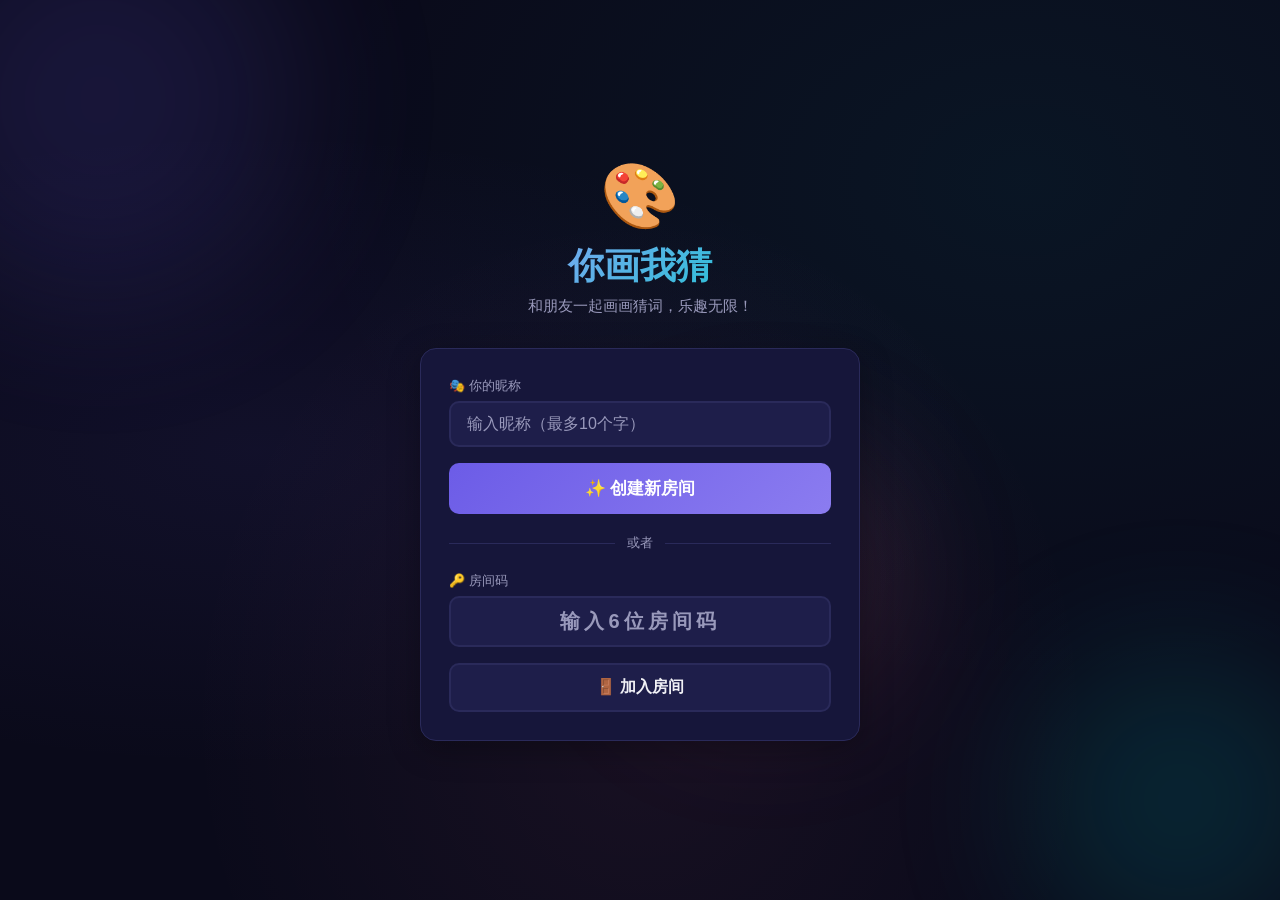
==== index.html @ 95b33394 "Add files via upload" ====
<!DOCTYPE html>
<html lang="zh-CN">
<head>
  <meta charset="UTF-8">
  <meta name="viewport" content="width=device-width, initial-scale=1.0, user-scalable=no">
  <title>你画我猜 - Draw & Guess</title>
  <link rel="icon" href="data:image/svg+xml,<svg xmlns=%22http://www.w3.org/2000/svg%22 viewBox=%220 0 100 100%22><text y=%22.9em%22 font-size=%2290%22>🎨</text></svg>">
  <link rel="stylesheet" href="css/style.css">
</head>
<body>

  <!-- ==================== 屏幕 1：首页 ==================== -->
  <div id="screen-home" class="screen active">
    <div class="home-bg">
      <div class="shape"></div>
      <div class="shape"></div>
      <div class="shape"></div>
    </div>

    <div class="home-container">
      <div class="logo">🎨</div>
      <h1 class="home-title">你画我猜</h1>
      <p class="home-subtitle">和朋友一起画画猜词，乐趣无限！</p>

      <div class="card">
        <div class="input-group">
          <label>🎭 你的昵称</label>
          <input type="text" id="input-name" placeholder="输入昵称（最多10个字）" maxlength="10" autocomplete="off">
        </div>

        <button class="btn btn-primary" id="btn-create">
          ✨ 创建新房间
        </button>

        <div class="divider"><span>或者</span></div>

        <div class="input-group">
          <label>🔑 房间码</label>
          <input type="text" id="input-code" placeholder="输入6位房间码" maxlength="6" autocomplete="off" style="text-transform: uppercase; letter-spacing: 4px; text-align: center; font-size: 20px; font-weight: 700;">
        </div>

        <button class="btn btn-secondary" id="btn-join">
          🚪 加入房间
        </button>
      </div>
    </div>
  </div>

  <!-- ==================== 屏幕 2：等待大厅 ==================== -->
  <div id="screen-lobby" class="screen">
    <div class="home-container">
      <div class="logo">⏳</div>
      <h1 class="home-title">等待玩家加入</h1>

      <div class="card" style="margin-top: 20px;">
        <p style="color: var(--text-muted); font-size: 13px; margin-bottom: 4px;">房间码</p>
        <p style="font-size: 36px; font-weight: 800; letter-spacing: 6px; color: var(--secondary); margin-bottom: 20px;" id="lobby-code">------</p>

        <h3 style="font-size: 13px; color: var(--text-muted); text-align: left; margin-bottom: 8px;">👥 玩家列表</h3>
        <ul class="lobby-players" id="lobby-players">
          <li class="lobby-player" style="color: var(--text-muted);">等待玩家加入...</li>
        </ul>

        <button class="btn btn-primary" id="btn-start" style="margin-top: 16px;" disabled>
          🎮 开始游戏（至少2人）
        </button>
      </div>
    </div>
  </div>

  <!-- ==================== 屏幕 3：游戏中 ==================== -->
  <div id="screen-game" class="screen">
    <!-- 顶部信息栏 -->
    <div class="game-header">
      <div class="room-code">房间 <strong id="game-code">------</strong></div>
      <div class="round-info" id="game-round">第 1/3 轮</div>
      <div class="word-display hidden" id="game-word">????</div>
      <div class="timer" id="game-timer">60</div>
    </div>

    <!-- 画布 -->
    <div class="canvas-area" id="canvas-area">
      <canvas id="draw-canvas"></canvas>
      <div class="canvas-placeholder" id="canvas-placeholder">等待绘画者开始作画...</div>
    </div>

    <!-- 工具栏（仅绘画者可见） -->
    <div class="toolbar" id="toolbar" style="display: none;">
      <div class="toolbar-group" id="colors-group">
        <!-- JS 动态生成 -->
      </div>
      <div class="toolbar-divider"></div>
      <div class="toolbar-group" id="sizes-group">
        <!-- JS 动态生成 -->
      </div>
      <div class="toolbar-divider"></div>
      <button class="btn btn-sm btn-icon" id="btn-eraser" title="橡皮擦">🧹</button>
      <button class="btn btn-sm btn-icon" id="btn-clear" title="清空画布">🗑️</button>
    </div>

    <!-- 侧边栏 -->
    <div class="sidebar">
      <div class="player-panel" id="game-player-panel">
        <h3>👥 玩家</h3>
        <div id="game-players"></div>
      </div>

      <div class="chat-panel">
        <div class="chat-messages" id="chat-messages">
          <div class="chat-msg system">💡 在底部输入你的猜测</div>
        </div>
        <div class="chat-input-area" id="chat-input-area">
          <input type="text" id="chat-input" placeholder="输入你的猜测..." maxlength="50" autocomplete="off">
          <button id="btn-send">➤</button>
        </div>
      </div>
    </div>
  </div>

  <!-- ==================== 弹窗：游戏结束 ==================== -->
  <div class="modal-overlay" id="modal-gameover">
    <div class="modal">
      <h2>🏆 游戏结束！</h2>
      <ul class="rank-list" id="rank-list"></ul>
      <p id="winner-text"></p>
      <button class="btn btn-primary" id="btn-back-home">🏠 返回首页</button>
    </div>
  </div>

  <!-- ==================== 弹窗：选词（绘画者） ==================== -->
  <div class="modal-overlay" id="modal-wordpick">
    <div class="modal">
      <h2>🎯 选择一个词来画</h2>
      <p>请从下面选择一个你想画的词语：</p>
      <div id="word-choices" style="display: flex; gap: 10px; flex-wrap: wrap; justify-content: center; margin-bottom: 20px;"></div>
    </div>
  </div>

  <!-- Supabase JS SDK -->
  <!-- Supabase JS SDK（本地加载，无需 CDN） -->
  <script src="js/supabase-sdk.js"></script>

  <!-- 游戏脚本（按依赖顺序加载） -->
  <script src="js/config.js"></script>
  <script src="js/game.js"></script>
  <script src="js/canvas.js"></script>
  <script src="js/chat.js"></script>
  <script src="js/room.js"></script>
  <script src="js/home.js"></script>

</body>
</html>
---- css/style.css ----
/* ============================================
   你画我猜 - 全局样式
   ============================================ */

:root {
  --primary: #6C5CE7;
  --primary-light: #a29bfe;
  --secondary: #00CEC9;
  --accent: #FD79A8;
  --success: #00B894;
  --warning: #FDCB6E;
  --danger: #E17055;
  --bg: #0a0a1a;
  --bg-card: #16163a;
  --bg-input: #1e1e4a;
  --text: #f0f0f5;
  --text-muted: #9999bb;
  --border: #2a2a5a;
  --radius: 16px;
  --radius-sm: 10px;
  --shadow: 0 8px 32px rgba(0, 0, 0, 0.3);
}

* {
  margin: 0;
  padding: 0;
  box-sizing: border-box;
}

body {
  font-family: 'Segoe UI', 'PingFang SC', 'Microsoft YaHei', -apple-system, sans-serif;
  background: var(--bg);
  color: var(--text);
  min-height: 100vh;
  overflow-x: hidden;
  background-image:
    radial-gradient(ellipse at 20% 50%, rgba(108, 92, 231, 0.08) 0%, transparent 50%),
    radial-gradient(ellipse at 80% 20%, rgba(0, 206, 201, 0.06) 0%, transparent 50%),
    radial-gradient(ellipse at 50% 80%, rgba(253, 121, 168, 0.06) 0%, transparent 50%);
}

/* ============ 页面容器 ============ */
.screen {
  display: none;
  min-height: 100vh;
  padding: 20px;
}

.screen.active {
  display: flex;
  flex-direction: column;
  align-items: center;
  justify-content: center;
}

#screen-game.active {
  display: grid;
  grid-template-columns: 1fr 300px;
  grid-template-rows: auto 1fr auto;
  grid-template-areas:
    "header header"
    "canvas sidebar"
    "toolbar sidebar";
  gap: 12px;
  padding: 12px;
  height: 100vh;
}

/* ============ 首页 - 动画背景 ============ */
.home-bg {
  position: fixed;
  top: 0;
  left: 0;
  width: 100%;
  height: 100%;
  z-index: -1;
  overflow: hidden;
}

.home-bg .shape {
  position: absolute;
  border-radius: 50%;
  filter: blur(80px);
  opacity: 0.15;
  animation: float 20s ease-in-out infinite;
}

.home-bg .shape:nth-child(1) {
  width: 400px;
  height: 400px;
  background: var(--primary);
  top: -100px;
  left: -100px;
  animation-delay: 0s;
}

.home-bg .shape:nth-child(2) {
  width: 300px;
  height: 300px;
  background: var(--secondary);
  bottom: -50px;
  right: -50px;
  animation-delay: -7s;
}

.home-bg .shape:nth-child(3) {
  width: 250px;
  height: 250px;
  background: var(--accent);
  top: 50%;
  left: 50%;
  animation-delay: -14s;
}

@keyframes float {
  0%, 100% { transform: translate(0, 0) scale(1); }
  25% { transform: translate(60px, -40px) scale(1.1); }
  50% { transform: translate(-30px, 50px) scale(0.9); }
  75% { transform: translate(-50px, -30px) scale(1.05); }
}

/* ============ 首页容器 ============ */
.home-container {
  text-align: center;
  max-width: 440px;
  width: 100%;
  z-index: 1;
}

.logo {
  font-size: 64px;
  margin-bottom: 8px;
  animation: bounce 2s ease-in-out infinite;
}

@keyframes bounce {
  0%, 100% { transform: translateY(0); }
  50% { transform: translateY(-15px); }
}

.home-title {
  font-size: 36px;
  font-weight: 800;
  margin-bottom: 6px;
  background: linear-gradient(135deg, var(--primary-light), var(--secondary));
  -webkit-background-clip: text;
  -webkit-text-fill-color: transparent;
  background-clip: text;
}

.home-subtitle {
  color: var(--text-muted);
  font-size: 15px;
  margin-bottom: 32px;
}

/* ============ 卡片 ============ */
.card {
  background: var(--bg-card);
  border: 1px solid var(--border);
  border-radius: var(--radius);
  padding: 28px;
  box-shadow: var(--shadow);
}

/* ============ 输入框 ============ */
.input-group {
  margin-bottom: 16px;
  text-align: left;
}

.input-group label {
  display: block;
  font-size: 13px;
  color: var(--text-muted);
  margin-bottom: 6px;
  font-weight: 500;
}

.input-group input {
  width: 100%;
  padding: 12px 16px;
  background: var(--bg-input);
  border: 2px solid var(--border);
  border-radius: var(--radius-sm);
  color: var(--text);
  font-size: 16px;
  outline: none;
  transition: border-color 0.3s;
}

.input-group input:focus {
  border-color: var(--primary);
}

.input-group input::placeholder {
  color: var(--text-muted);
}

/* ============ 按钮 ============ */
.btn {
  display: inline-flex;
  align-items: center;
  justify-content: center;
  gap: 8px;
  padding: 12px 24px;
  border: none;
  border-radius: var(--radius-sm);
  font-size: 16px;
  font-weight: 600;
  cursor: pointer;
  transition: all 0.3s;
  font-family: inherit;
  color: white;
}

.btn:hover { transform: translateY(-2px); box-shadow: 0 8px 20px rgba(0,0,0,0.3); }
.btn:active { transform: translateY(0); }

.btn-primary {
  background: linear-gradient(135deg, var(--primary), #8b7cf0);
  width: 100%;
  font-size: 17px;
  padding: 14px;
}

.btn-secondary {
  background: var(--bg-input);
  border: 2px solid var(--border);
  color: var(--text);
  width: 100%;
}

.btn-secondary:hover {
  border-color: var(--primary-light);
  background: #262650;
}

.btn-success {
  background: linear-gradient(135deg, var(--success), #00d9a8);
}

.btn-danger {
  background: linear-gradient(135deg, var(--danger), #f08a6e);
}

.btn-sm {
  padding: 8px 16px;
  font-size: 13px;
  border-radius: 8px;
}

.btn-icon {
  width: 40px;
  height: 40px;
  padding: 0;
  border-radius: 10px;
  font-size: 18px;
}

/* ============ 分隔线 ============ */
.divider {
  display: flex;
  align-items: center;
  margin: 20px 0;
  color: var(--text-muted);
  font-size: 13px;
}

.divider::before,
.divider::after {
  content: '';
  flex: 1;
  height: 1px;
  background: var(--border);
}

.divider span {
  padding: 0 12px;
}

/* ============ 游戏屏幕 ============ */
.game-header {
  grid-area: header;
  display: flex;
  align-items: center;
  justify-content: space-between;
  background: var(--bg-card);
  border: 1px solid var(--border);
  border-radius: var(--radius);
  padding: 10px 20px;
}

.game-header .room-code {
  font-size: 14px;
  color: var(--text-muted);
}

.game-header .room-code strong {
  color: var(--secondary);
  font-size: 18px;
  letter-spacing: 2px;
}

.game-header .round-info {
  font-size: 14px;
  font-weight: 600;
}

.game-header .timer {
  font-size: 28px;
  font-weight: 800;
  font-variant-numeric: tabular-nums;
  min-width: 50px;
  text-align: center;
}

.game-header .timer.warning {
  color: var(--warning);
  animation: pulse 0.5s ease-in-out infinite;
}

.game-header .timer.danger {
  color: var(--danger);
  animation: pulse 0.3s ease-in-out infinite;
}

@keyframes pulse {
  0%, 100% { opacity: 1; }
  50% { opacity: 0.5; }
}

.game-header .word-display {
  font-size: 18px;
  font-weight: 700;
  color: var(--secondary);
  letter-spacing: 2px;
}

.game-header .word-display.hidden {
  color: var(--text-muted);
}

/* ============ 画布区域 ============ */
.canvas-area {
  grid-area: canvas;
  background: var(--bg-card);
  border: 1px solid var(--border);
  border-radius: var(--radius);
  position: relative;
  overflow: hidden;
  display: flex;
  align-items: center;
  justify-content: center;
}

.canvas-area canvas {
  display: block;
  cursor: crosshair;
  border-radius: 8px;
  background: white;
}

.canvas-area.no-draw canvas {
  cursor: default;
  pointer-events: none;
}

.canvas-placeholder {
  position: absolute;
  color: var(--text-muted);
  font-size: 18px;
  pointer-events: none;
  text-align: center;
}

/* ============ 工具栏 ============ */
.toolbar {
  grid-area: toolbar;
  display: flex;
  align-items: center;
  gap: 8px;
  padding: 8px 14px;
  background: var(--bg-card);
  border: 1px solid var(--border);
  border-radius: var(--radius);
  flex-wrap: wrap;
}

.toolbar-group {
  display: flex;
  align-items: center;
  gap: 4px;
}

.toolbar-divider {
  width: 1px;
  height: 24px;
  background: var(--border);
  margin: 0 4px;
}

.color-btn {
  width: 28px;
  height: 28px;
  border-radius: 50%;
  border: 2px solid transparent;
  cursor: pointer;
  transition: all 0.2s;
}

.color-btn:hover,
.color-btn.active {
  border-color: white;
  transform: scale(1.15);
}

.size-btn {
  width: 32px;
  height: 32px;
  border-radius: 50%;
  border: 2px solid transparent;
  background: var(--bg-input);
  cursor: pointer;
  display: flex;
  align-items: center;
  justify-content: center;
  transition: all 0.2s;
}

.size-btn:hover,
.size-btn.active {
  border-color: var(--primary-light);
}

.size-dot {
  background: var(--text);
  border-radius: 50%;
}

/* ============ 侧边栏 ============ */
.sidebar {
  grid-area: sidebar;
  display: flex;
  flex-direction: column;
  gap: 12px;
  min-height: 0;
}

.player-panel {
  background: var(--bg-card);
  border: 1px solid var(--border);
  border-radius: var(--radius);
  padding: 14px;
  max-height: 200px;
  overflow-y: auto;
}

.player-panel h3 {
  font-size: 14px;
  color: var(--text-muted);
  margin-bottom: 10px;
  text-transform: uppercase;
  letter-spacing: 1px;
}

.player-item {
  display: flex;
  align-items: center;
  justify-content: space-between;
  padding: 6px 0;
  border-bottom: 1px solid var(--border);
  font-size: 14px;
}

.player-item:last-child { border-bottom: none; }

.player-item .avatar {
  width: 30px;
  height: 30px;
  border-radius: 50%;
  display: flex;
  align-items: center;
  justify-content: center;
  font-size: 14px;
  margin-right: 10px;
  flex-shrink: 0;
}

.player-item .info {
  flex: 1;
  display: flex;
  align-items: center;
  gap: 8px;
}

.player-item .name {
  font-weight: 500;
}

.player-item .score {
  color: var(--warning);
  font-weight: 700;
  font-size: 13px;
}

.player-item .drawer-badge {
  background: var(--primary);
  color: white;
  font-size: 10px;
  padding: 2px 8px;
  border-radius: 20px;
  font-weight: 600;
}

/* ============ 聊天区 ============ */
.chat-panel {
  flex: 1;
  background: var(--bg-card);
  border: 1px solid var(--border);
  border-radius: var(--radius);
  display: flex;
  flex-direction: column;
  min-height: 0;
}

.chat-messages {
  flex: 1;
  overflow-y: auto;
  padding: 12px;
  display: flex;
  flex-direction: column;
  gap: 6px;
}

.chat-msg {
  font-size: 13px;
  line-height: 1.4;
  padding: 6px 10px;
  border-radius: 8px;
  max-width: 95%;
}

.chat-msg.system {
  color: var(--text-muted);
  font-style: italic;
  text-align: center;
  font-size: 12px;
}

.chat-msg.chat {
  background: var(--bg-input);
}

.chat-msg.chat .sender {
  color: var(--primary-light);
  font-weight: 600;
  margin-right: 6px;
}

.chat-msg.correct_guess {
  background: rgba(0, 184, 148, 0.15);
  color: var(--success);
  font-weight: 600;
}

.chat-input-area {
  display: flex;
  gap: 6px;
  padding: 10px;
  border-top: 1px solid var(--border);
}

.chat-input-area input {
  flex: 1;
  padding: 10px 14px;
  background: var(--bg-input);
  border: 1px solid var(--border);
  border-radius: 20px;
  color: var(--text);
  font-size: 14px;
  outline: none;
  font-family: inherit;
}

.chat-input-area input:focus {
  border-color: var(--primary);
}

.chat-input-area button {
  width: 38px;
  height: 38px;
  border-radius: 50%;
  border: none;
  background: var(--primary);
  color: white;
  cursor: pointer;
  font-size: 16px;
  flex-shrink: 0;
  transition: all 0.2s;
}

.chat-input-area button:hover {
  background: var(--primary-light);
  transform: scale(1.05);
}

/* ============ 弹窗 ============ */
.modal-overlay {
  display: none;
  position: fixed;
  top: 0;
  left: 0;
  width: 100%;
  height: 100%;
  background: rgba(0,0,0,0.7);
  z-index: 100;
  align-items: center;
  justify-content: center;
}

.modal-overlay.active {
  display: flex;
}

.modal {
  background: var(--bg-card);
  border: 1px solid var(--border);
  border-radius: var(--radius);
  padding: 32px;
  max-width: 420px;
  width: 90%;
  text-align: center;
  box-shadow: var(--shadow);
  animation: modalIn 0.3s ease-out;
}

@keyframes modalIn {
  from { opacity: 0; transform: scale(0.9) translateY(20px); }
  to { opacity: 1; transform: scale(1) translateY(0); }
}

.modal h2 {
  font-size: 24px;
  margin-bottom: 12px;
}

.modal p {
  color: var(--text-muted);
  margin-bottom: 24px;
  line-height: 1.6;
}

/* ============ 排行榜 ============ */
.rank-list {
  list-style: none;
  text-align: left;
  margin-bottom: 20px;
}

.rank-item {
  display: flex;
  align-items: center;
  padding: 10px 12px;
  border-radius: 8px;
  margin-bottom: 6px;
  background: var(--bg-input);
}

.rank-item .rank-num {
  font-size: 20px;
  font-weight: 800;
  width: 36px;
  text-align: center;
}

.rank-item:nth-child(1) .rank-num { color: #FFD700; }
.rank-item:nth-child(2) .rank-num { color: #C0C0C0; }
.rank-item:nth-child(3) .rank-num { color: #CD7F32; }

.rank-item .rank-name {
  flex: 1;
  font-weight: 600;
}

.rank-item .rank-score {
  color: var(--warning);
  font-weight: 700;
  font-size: 15px;
}

/* ============ 响应式 ============ */
@media (max-width: 768px) {
  #screen-game.active {
    grid-template-columns: 1fr;
    grid-template-rows: auto 1fr auto auto;
    grid-template-areas:
      "header"
      "canvas"
      "toolbar"
      "sidebar";
  }

  .sidebar {
    max-height: 300px;
  }

  .game-header {
    padding: 8px 12px;
    font-size: 12px;
  }

  .game-header .timer {
    font-size: 22px;
  }

  .home-title {
    font-size: 28px;
  }
}

/* ============ Toast ============ */
.toast {
  position: fixed;
  top: 20px;
  left: 50%;
  transform: translateX(-50%);
  padding: 10px 24px;
  border-radius: 20px;
  background: var(--bg-card);
  border: 1px solid var(--border);
  color: var(--text);
  font-size: 14px;
  z-index: 200;
  animation: toastIn 0.3s ease-out;
  box-shadow: var(--shadow);
  pointer-events: none;
}

.toast.fadeout {
  animation: toastOut 0.3s ease-in forwards;
}

@keyframes toastIn {
  from { opacity: 0; transform: translateX(-50%) translateY(-10px); }
  to { opacity: 1; transform: translateX(-50%) translateY(0); }
}

@keyframes toastOut {
  from { opacity: 1; transform: translateX(-50%) translateY(0); }
  to { opacity: 0; transform: translateX(-50%) translateY(-10px); }
}

/* ============ 等待大厅 ============ */
.lobby-players {
  list-style: none;
  margin: 20px 0;
}

.lobby-player {
  display: flex;
  align-items: center;
  gap: 10px;
  padding: 10px 0;
  border-bottom: 1px solid var(--border);
  animation: fadeIn 0.3s ease-out;
}

@keyframes fadeIn {
  from { opacity: 0; transform: translateX(-10px); }
  to { opacity: 1; transform: translateX(0); }
}

/* ============ 滚动条 ============ */
::-webkit-scrollbar {
  width: 5px;
}

::-webkit-scrollbar-track {
  background: transparent;
}

::-webkit-scrollbar-thumb {
  background: var(--border);
  border-radius: 10px;
}
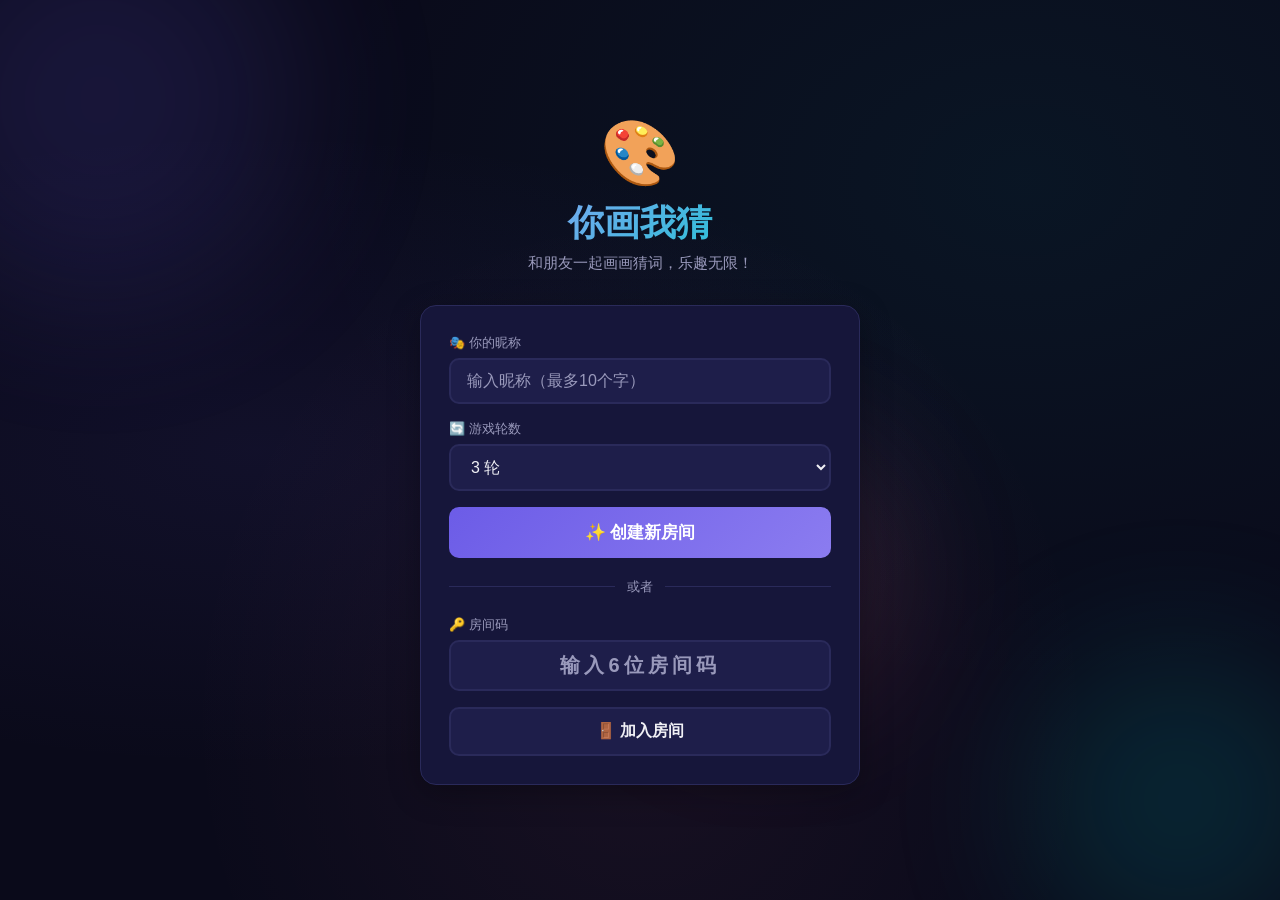
==== commit 48696ca2: "Add round count selector" ====
--- a/index.html
+++ b/index.html
@@ -26,6 +26,18 @@
         <div class="input-group">
           <label>🎭 你的昵称</label>
           <input type="text" id="input-name" placeholder="输入昵称（最多10个字）" maxlength="10" autocomplete="off">
+        </div>
+
+        <div class="input-group">
+          <label>🔄 游戏轮数</label>
+          <select id="input-rounds" style="width: 100%; padding: 12px 16px; background: var(--bg-input); border: 2px solid var(--border); border-radius: var(--radius-sm); color: var(--text); font-size: 16px; outline: none; font-family: inherit; cursor: pointer;">
+            <option value="1">1 轮</option>
+            <option value="2">2 轮</option>
+            <option value="3" selected>3 轮</option>
+            <option value="4">4 轮</option>
+            <option value="5">5 轮</option>
+            <option value="6">6 轮</option>
+          </select>
         </div>
 
         <button class="btn btn-primary" id="btn-create">
@@ -64,6 +76,7 @@
         <button class="btn btn-primary" id="btn-start" style="margin-top: 16px;" disabled>
           🎮 开始游戏（至少2人）
         </button>
+        <button class="btn btn-danger" id="btn-exit-lobby" style="margin-top: 8px; width: 100%;">🚪 退出房间</button>
       </div>
     </div>
   </div>
@@ -76,6 +89,7 @@
       <div class="round-info" id="game-round">第 1/3 轮</div>
       <div class="word-display hidden" id="game-word">????</div>
       <div class="timer" id="game-timer">60</div>
+      <button class="btn btn-sm btn-icon" id="btn-exit-game" title="退出房间" style="background: var(--danger); min-width: 36px;">🚪</button>
     </div>
 
     <!-- 画布 -->
@@ -123,16 +137,20 @@
       <h2>🏆 游戏结束！</h2>
       <ul class="rank-list" id="rank-list"></ul>
       <p id="winner-text"></p>
-      <button class="btn btn-primary" id="btn-back-home">🏠 返回首页</button>
+      <button class="btn btn-primary" id="btn-stay-room" style="margin-bottom: 8px;">🔄 再来一局</button>
+      <button class="btn btn-secondary" id="btn-back-home">🏠 返回首页</button>
     </div>
   </div>
 
-  <!-- ==================== 弹窗：选词（绘画者） ==================== -->
-  <div class="modal-overlay" id="modal-wordpick">
+  <!-- ==================== 弹窗：输入题目（绘画者） ==================== -->
+  <div class="modal-overlay" id="modal-word-input">
     <div class="modal">
-      <h2>🎯 选择一个词来画</h2>
-      <p>请从下面选择一个你想画的词语：</p>
-      <div id="word-choices" style="display: flex; gap: 10px; flex-wrap: wrap; justify-content: center; margin-bottom: 20px;"></div>
+      <h2>🎯 输入你要画的题目</h2>
+      <p>其他玩家会看到字数提示，但看不到题目</p>
+      <div class="input-group" style="margin-bottom: 16px;">
+        <input type="text" id="input-word" placeholder="输入题目（最多10个字）" maxlength="10" autocomplete="off" style="text-align: center; font-size: 20px;">
+      </div>
+      <button class="btn btn-primary" id="btn-submit-word">✅ 确认并开始画画</button>
     </div>
   </div>
 
--- a/css/style.css
+++ b/css/style.css
@@ -359,6 +359,7 @@
   cursor: crosshair;
   border-radius: 8px;
   background: white;
+  touch-action: none;  /* 阻止浏览器手势，确保触摸事件正常 */
 }
 
 .canvas-area.no-draw canvas {
@@ -699,23 +700,80 @@
       "canvas"
       "toolbar"
       "sidebar";
-  }
-
-  .sidebar {
-    max-height: 300px;
+    height: 100dvh;
+    gap: 6px;
+    padding: 6px;
   }
 
   .game-header {
-    padding: 8px 12px;
+    padding: 6px 10px;
+    flex-wrap: wrap;
+    gap: 4px;
+  }
+
+  .game-header .room-code {
+    font-size: 11px;
+    order: 1;
+  }
+
+  .game-header .room-code strong {
+    font-size: 14px;
+  }
+
+  .game-header .round-info {
     font-size: 12px;
+    order: 2;
+  }
+
+  .game-header .word-display {
+    font-size: 14px;
+    order: 3;
+    flex-basis: 100%;
+    text-align: center;
   }
 
   .game-header .timer {
     font-size: 22px;
+    order: 4;
+  }
+
+  .game-header .btn-icon {
+    width: 36px;
+    height: 36px;
+    font-size: 16px;
+    order: 5;
+  }
+
+  .sidebar {
+    max-height: 35vh;
+    flex-shrink: 0;
+  }
+
+  .player-panel {
+    max-height: 100px;
   }
 
   .home-title {
     font-size: 28px;
+  }
+
+  .toolbar {
+    padding: 4px 8px;
+    gap: 4px;
+  }
+
+  .toolbar-divider {
+    margin: 0 2px;
+  }
+
+  .color-btn {
+    width: 24px;
+    height: 24px;
+  }
+
+  .size-btn {
+    width: 26px;
+    height: 26px;
   }
 }
 
